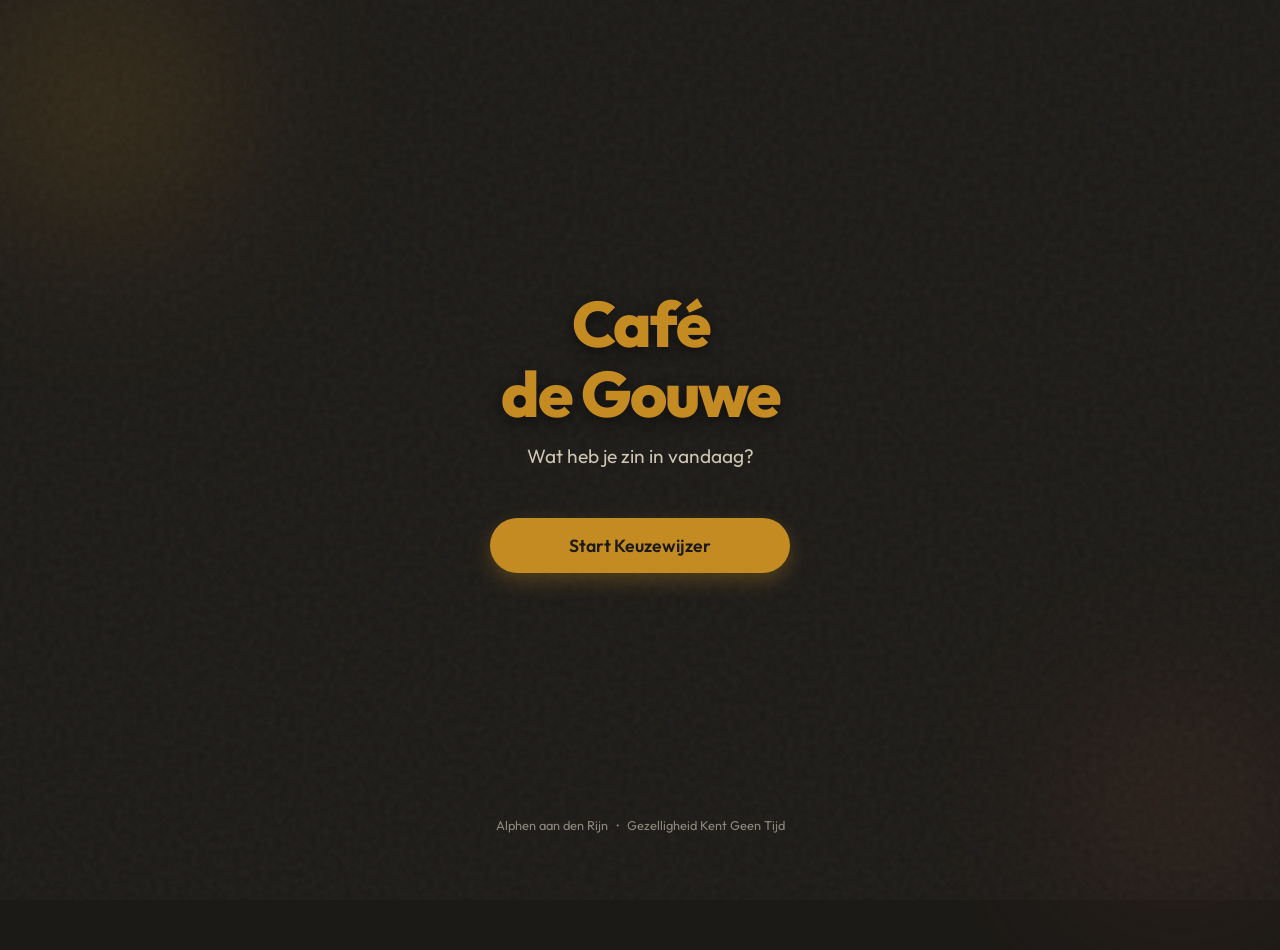
==== index.html @ 69bea437 "Initial commit of Cafe de Gouwe Choice Maker" ====
<!DOCTYPE html>
<html lang="nl">
<head>
    <meta charset="UTF-8">
    <meta name="viewport" content="width=device-width, initial-scale=1.0, maximum-scale=1.0, user-scalable=no">
    <title>Café de Gouwe - Keuzestress?</title>
    <!-- Modern Cozy Fonts -->
    <link rel="preconnect" href="https://fonts.googleapis.com">
    <link rel="preconnect" href="https://fonts.gstatic.com" crossorigin>
    <link href="https://fonts.googleapis.com/css2?family=Outfit:wght@300;400;600;800&display=swap" rel="stylesheet">
    <link rel="stylesheet" href="style.css">
    
    <!-- PostHog Analytics -->
    <script>
        !function(t,e){var o,n,p,r;e.__SV||(window.posthog=e,e._i=[],e.init=function(i,s,a){function g(t,e){var o=e.split(".");2==o.length&&(t=t[o[0]],e=o[1]),t[e]=function(){t.push([e].concat(Array.prototype.slice.call(arguments,0)))}}(p=t.createElement("script")).type="text/javascript",p.async=!0,p.src=s.api_host.replace(".i.posthog.com","-assets.i.posthog.com")+"/static/array.js",(r=t.getElementsByTagName("script")[0]).parentNode.insertBefore(p,r);var u=e;for(void 0!==a?u=e[a]=[]:a="posthog",u.people=u.people||[],u.toString=function(t){var e="posthog";return"posthog"!==a&&(e+="."+a),t||(e+=" (stub)"),e},u.people.toString=function(){return u.toString(1)+".people (stub)"},o="init capture identify alias people.set people.set_once set_config register register_once unregister opt_out_capturing has_opted_out_capturing opt_in_capturing reset isFeatureEnabled onFeatureFlags getFeatureFlag getFeatureFlagPayload reloadFeatureFlags group updateEarlyAccessFeatureEnrollment getEarlyAccessFeatures getActiveMatchingSurveys getSurveys getNextSurveyStep onSessionId setPersonProperties".split(" "),n=0;n<o.length;n++)g(u,o[n]);e._i.push([i,s,a])},e.__SV=1)}(document,window.posthog||[]);
        posthog.init('phc_tCgtvxL7A4zkNV29dAStg5Cqkrt9sNzTwvNitgcaXGjd', {
            api_host: 'https://eu.i.posthog.com',
            person_profiles: 'identified_only',
        })
    </script>

    <!-- PWA Settings -->
    <link rel="manifest" href="manifest.json">
    <meta name="theme-color" content="#1a1c1a">
    <!-- Note: add icons if needed -->
</head>
<body>
    <!-- Background Decor -->
    <div class="bg-shape bg-shape-1"></div>
    <div class="bg-shape bg-shape-2"></div>
    <div class="bg-overlay"></div>

    <div id="app-container">
        
        <!-- ==================== HOME SCREEN ==================== -->
        <main id="home-screen" class="screen active fade-in relative">
            <div class="home-content">
                <div class="logo-container">
                    <h1 class="klub-title">Café<br>de Gouwe</h1>
                    <p class="subtitle">Wat heb je zin in vandaag?</p>
                </div>
                
                <button id="start-btn" class="btn btn-primary">Start Keuzewijzer</button>
            </div>
            <div class="footer">Alphen aan den Rijn ・ Gezelligheid Kent Geen Tijd</div>
        </main>

        <!-- ==================== QUIZ SCREEN ==================== -->
        <main id="quiz-screen" class="screen hidden">
            <div class="quiz-header">
                <div class="progress-info">
                    <span>Vraag <span id="current-q-num">1</span></span>
                </div>
                <!-- Adding a minimalist progress bar -->
            </div>

            <div class="question-wrapper">
                <h2 id="question-text" class="question-text">Vraag hier?</h2>
                <div id="options-container" class="options-grid">
                    <!-- Options injected by JS -->
                </div>
            </div>

            <div class="quiz-footer" style="justify-content: center;">
                <button id="back-btn" class="btn btn-outline" style="max-width: 200px;">← Terug</button>
            </div>
        </main>

        <!-- ==================== RESULT SCREEN ==================== -->
        <main id="result-screen" class="screen hidden">
            <div class="result-header">
                <div id="result-emoji" class="result-emoji">🍽️</div>
                <h2 class="result-title">Jouw Perfecte Keuze</h2>
            </div>
            
            <div class="winner-card glass-panel">
                <span id="winner-price" class="drink-price"></span>
                <div class="winner-image-container">
                    <img id="winner-image" src="" alt="Menu Item" />
                </div>
                
                <div class="winner-main">
                    <h1 id="winner-name" class="drink-name">Item Naam</h1>
                    
                    <div class="why-fits">
                        <h3>✨ Waarom dit bij jou past:</h3>
                        <p id="winner-reason">Omdat je trek hebt.</p>
                    </div>
                </div>
            </div>

            <div class="cta-section fade-in-delayed">
                <p class="cta-text">Bestel dit bij onze bediening!</p>
                <div class="action-buttons">
                    <button id="restart-btn" class="btn btn-outline">Probeer Opnieuw ↺</button>
                </div>
            </div>
        </main>
    </div>

    <script src="script.js"></script>
    <script>
        if ('serviceWorker' in navigator) {
            window.addEventListener('load', () => {
                navigator.serviceWorker.register('./sw.js').catch(err => console.log('SW registration failed:', err));
            });
        }
    </script>
</body>
</html>
---- style.css ----
/* Café de Gouwe - Cozy & Modern Styling */

:root {
    --bg-color: #1c1a17;
    --text-color: #f7eed7;
    --primary: #c38b22;
    --primary-hover: #e5b150;
    --card-bg: rgba(247, 238, 215, 0.05);
    --glass-border: rgba(247, 238, 215, 0.15);
    --shadow-color: rgba(0, 0, 0, 0.5);
    --font-main: 'Outfit', sans-serif;
}

* {
    box-sizing: border-box;
    margin: 0;
    padding: 0;
    font-family: var(--font-main);
}

body {
    background-color: var(--bg-color);
    color: var(--text-color);
    overflow: hidden; /* Prevent scrolling on app container */
    height: 100vh;
    width: 100vw;
    display: flex;
    justify-content: center;
    align-items: center;
}

/* Background Atmosphere */
.bg-shape {
    position: absolute;
    border-radius: 50%;
    filter: blur(80px);
    z-index: -2;
    opacity: 0.6;
}

.bg-shape-1 {
    width: 400px;
    height: 400px;
    background: radial-gradient(circle, rgba(195,139,34,0.4) 0%, rgba(28,26,23,0) 70%);
    top: -100px;
    left: -100px;
    animation: drift 15s ease-in-out infinite alternate;
}

.bg-shape-2 {
    width: 300px;
    height: 300px;
    background: radial-gradient(circle, rgba(160,82,45,0.4) 0%, rgba(28,26,23,0) 70%);
    bottom: -50px;
    right: -50px;
    animation: drift 20s ease-in-out infinite alternate-reverse;
}

.bg-overlay {
    position: absolute;
    top: 0; left: 0; width: 100%; height: 100%;
    background: url('data:image/svg+xml;utf8,<svg viewBox="0 0 200 200" xmlns="http://www.w3.org/2000/svg"><filter id="noiseFilter"><feTurbulence type="fractalNoise" baseFrequency="0.65" numOctaves="3" stitchTiles="stitch"/></filter><rect width="100%" height="100%" filter="url(%23noiseFilter)"/></svg>');
    opacity: 0.05;
    z-index: -1;
}

@keyframes drift {
    0% { transform: translate(0, 0); }
    100% { transform: translate(30px, 50px); }
}

/* Container */
#app-container {
    width: 100%;
    max-width: 500px;
    height: 100%;
    max-height: 850px;
    position: relative;
    display: flex;
    flex-direction: column;
    overflow-y: auto;
    -webkit-overflow-scrolling: touch;
}

.screen {
    display: none;
    flex-direction: column;
    width: 100%;
    height: 100%;
    padding: 20px;
}

.screen.active {
    display: flex;
}

.hidden {
    display: none !important;
}

/* Animations */
.fade-in {
    animation: fadeIn 0.4s ease-out forwards;
}

.fade-in-delayed {
    opacity: 0;
    animation: fadeIn 0.5s ease-out 0.3s forwards;
}

@keyframes fadeIn {
    from { opacity: 0; transform: translateY(10px); }
    to { opacity: 1; transform: translateY(0); }
}

/* Home Screen */
.home-content {
    flex: 1;
    display: flex;
    flex-direction: column;
    justify-content: center;
    align-items: center;
    text-align: center;
}

.logo-container {
    margin-bottom: 50px;
}

.klub-title {
    font-size: 4rem;
    font-weight: 800;
    line-height: 1.1;
    letter-spacing: -2px;
    color: var(--primary);
    text-shadow: 0 4px 15px var(--shadow-color);
}

.subtitle {
    margin-top: 15px;
    font-size: 1.2rem;
    color: var(--text-color);
    opacity: 0.8;
}

.btn {
    border: none;
    border-radius: 30px;
    padding: 16px 32px;
    font-size: 1.1rem;
    font-weight: 600;
    cursor: pointer;
    transition: all 0.2s ease;
    width: 100%;
    max-width: 300px;
    display: flex;
    justify-content: center;
    align-items: center;
}

.btn-primary {
    background: var(--primary);
    color: var(--bg-color);
    box-shadow: 0 8px 20px rgba(195,139,34,0.3);
}

.btn-primary:hover {
    background: var(--primary-hover);
    transform: translateY(-2px);
    box-shadow: 0 10px 25px rgba(195,139,34,0.4);
}

.btn-primary:active {
    transform: translateY(1px);
}

.btn-outline {
    background: transparent;
    color: var(--text-color);
    border: 2px solid var(--glass-border);
}

.btn-outline:hover {
    background: var(--card-bg);
}

/* Quiz UI */
.quiz-header {
    margin-bottom: 20px;
    padding-top: 20px;
}

.progress-info {
    font-size: 0.9rem;
    opacity: 0.7;
    margin-bottom: 10px;
    text-align: center;
    text-transform: uppercase;
    letter-spacing: 2px;
}

.question-wrapper {
    flex: 1;
    display: flex;
    flex-direction: column;
    justify-content: center;
}

.question-text {
    font-size: 2.2rem;
    font-weight: 800;
    text-align: center;
    margin-bottom: 40px;
    line-height: 1.2;
}

.options-grid {
    display: grid;
    grid-template-columns: 1fr;
    gap: 15px;
}

.option-btn {
    background: var(--card-bg);
    border: 1px solid var(--glass-border);
    color: var(--text-color);
    padding: 20px;
    border-radius: 16px;
    font-size: 1.2rem;
    font-weight: 600;
    cursor: pointer;
    transition: all 0.2s ease;
    text-align: left;
    display: flex;
    align-items: center;
    justify-content: space-between;
}

.option-btn:hover {
    background: rgba(247, 238, 215, 0.1);
    transform: translateY(-2px);
}

.option-btn .emoji {
    font-size: 1.5rem;
}

/* Result Screen */
.result-header {
    text-align: center;
    margin-top: 20px;
    margin-bottom: 20px;
}

.result-emoji {
    font-size: 4rem;
    margin-bottom: 10px;
}

.result-title {
    font-size: 1.5rem;
    font-weight: 800;
    color: var(--primary);
    text-transform: uppercase;
    letter-spacing: 2px;
}

.glass-panel {
    background: var(--card-bg);
    border: 1px solid var(--glass-border);
    border-radius: 24px;
    backdrop-filter: blur(10px);
    overflow: hidden;
    position: relative;
    box-shadow: 0 15px 35px var(--shadow-color);
}

.drink-price {
    position: absolute;
    top: 20px;
    right: 20px;
    background: var(--primary);
    color: var(--bg-color);
    padding: 5px 12px;
    border-radius: 20px;
    font-weight: 800;
    font-size: 1.1rem;
    z-index: 10;
}

.winner-image-container {
    width: 100%;
    height: 300px;
    background: #000;
    display: flex;
    justify-content: center;
    align-items: center;
    overflow: hidden;
}

.winner-image-container img {
    height: 100%;
    width: auto;
    object-fit: cover;
    mix-blend-mode: lighten;
    max-width: 100%;
}

.winner-main {
    padding: 25px;
    text-align: center;
}

.drink-name {
    font-size: 2.2rem;
    font-weight: 800;
    margin-bottom: 15px;
    line-height: 1.1;
}

.why-fits h3 {
    font-size: 1rem;
    color: var(--primary);
    text-transform: uppercase;
    letter-spacing: 1px;
    margin-bottom: 8px;
}

.why-fits p {
    font-size: 1.1rem;
    opacity: 0.9;
    line-height: 1.4;
}

.cta-section {
    margin-top: 30px;
    text-align: center;
}

.cta-text {
    margin-bottom: 15px;
    font-size: 1.1rem;
}

.action-buttons {
    display: flex;
    justify-content: center;
}

.footer {
    text-align: center;
    font-size: 0.8rem;
    opacity: 0.5;
    margin-bottom: 20px;
}
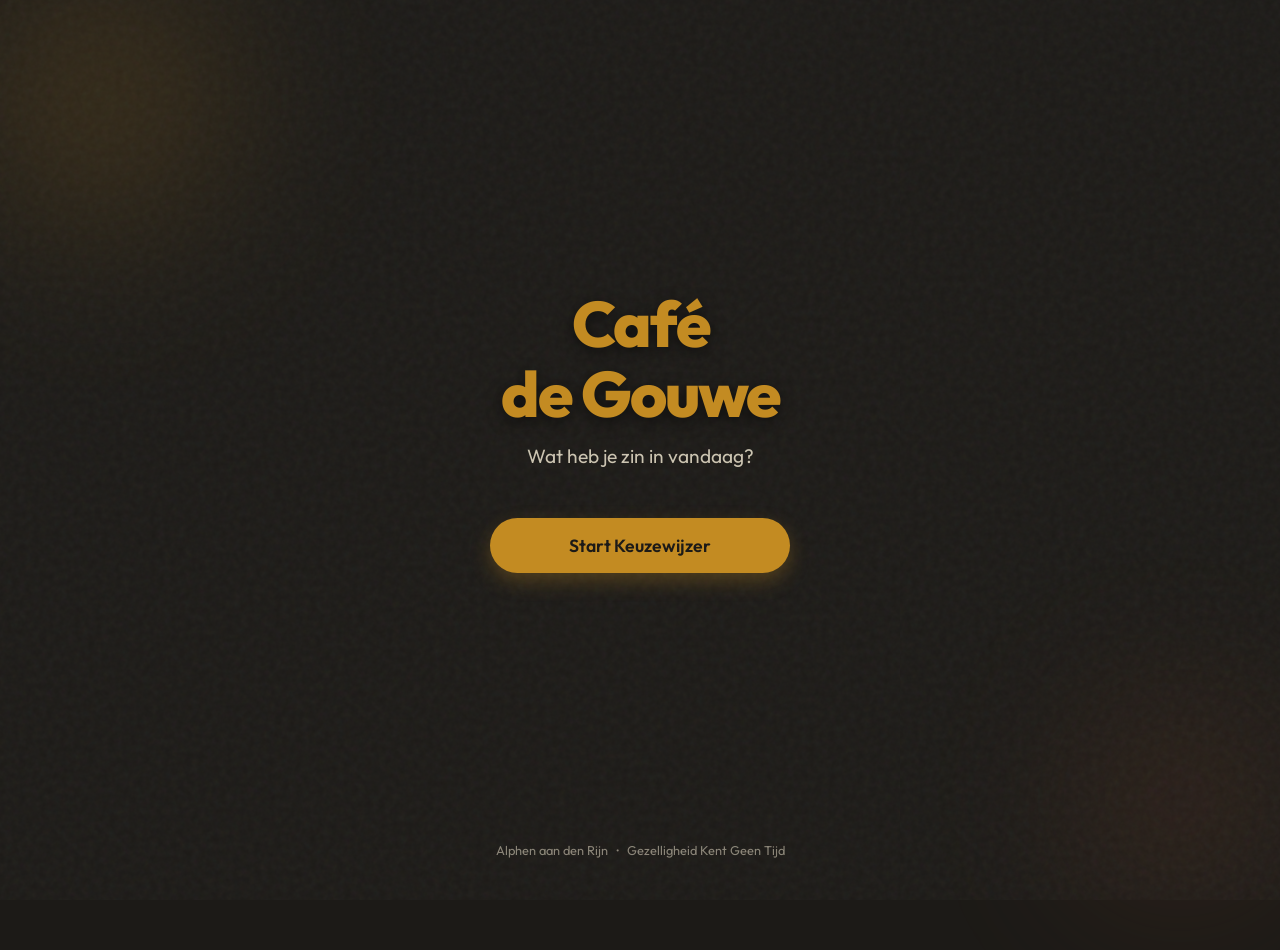
==== commit 8406d9b4: "P2 fixes: weighted scoring, responsive breakpoints, remove dead CSS, move inline styles" ====
--- a/index.html
+++ b/index.html
@@ -19,10 +19,18 @@
         })
     </script>
 
+    <!-- SEO & Social Sharing -->
+    <meta name="description" content="Keuzestress bij Café de Gouwe? Laat de Keuzewijzer je helpen! Ontdek jouw perfecte gerecht, biertje of wijntje in Alphen aan den Rijn.">
+    <meta property="og:title" content="Café de Gouwe - Keuzewijzer">
+    <meta property="og:description" content="Keuzestress? Ontdek jouw perfecte keuze bij Café de Gouwe in Alphen aan den Rijn!">
+    <meta property="og:image" content="icon-512.png">
+    <meta property="og:type" content="website">
+
     <!-- PWA Settings -->
     <link rel="manifest" href="manifest.json">
-    <meta name="theme-color" content="#1a1c1a">
-    <!-- Note: add icons if needed -->
+    <meta name="theme-color" content="#1c1a17">
+    <link rel="apple-touch-icon" href="icon-192.png">
+    <link rel="icon" type="image/png" href="icon-192.png">
 </head>
 <body>
     <!-- Background Decor -->
@@ -51,7 +59,9 @@
                 <div class="progress-info">
                     <span>Vraag <span id="current-q-num">1</span></span>
                 </div>
-                <!-- Adding a minimalist progress bar -->
+                <div class="progress-bar">
+                    <div id="progress-fill" class="progress-fill"></div>
+                </div>
             </div>
 
             <div class="question-wrapper">
@@ -61,22 +71,21 @@
                 </div>
             </div>
 
-            <div class="quiz-footer" style="justify-content: center;">
-                <button id="back-btn" class="btn btn-outline" style="max-width: 200px;">← Terug</button>
+            <div class="quiz-footer">
+                <button id="back-btn" class="btn btn-outline btn-back">← Terug</button>
             </div>
         </main>
 
         <!-- ==================== RESULT SCREEN ==================== -->
         <main id="result-screen" class="screen hidden">
             <div class="result-header">
-                <div id="result-emoji" class="result-emoji">🍽️</div>
                 <h2 class="result-title">Jouw Perfecte Keuze</h2>
             </div>
             
             <div class="winner-card glass-panel">
                 <span id="winner-price" class="drink-price"></span>
                 <div class="winner-image-container">
-                    <img id="winner-image" src="" alt="Menu Item" />
+                    <img id="winner-image" src="" alt="Menu Item" onerror="this.style.display='none'" />
                 </div>
                 
                 <div class="winner-main">
--- a/style.css
+++ b/style.css
@@ -21,7 +21,7 @@
 body {
     background-color: var(--bg-color);
     color: var(--text-color);
-    overflow: hidden; /* Prevent scrolling on app container */
+    overflow-x: hidden; /* Only prevent horizontal scroll; allow vertical for result screen */
     height: 100vh;
     width: 100vw;
     display: flex;
@@ -86,8 +86,9 @@
     display: none;
     flex-direction: column;
     width: 100%;
-    height: 100%;
+    min-height: 100%;
     padding: 20px;
+    flex-shrink: 0;
 }
 
 .screen.active {
@@ -162,6 +163,13 @@
     background: var(--primary);
     color: var(--bg-color);
     box-shadow: 0 8px 20px rgba(195,139,34,0.3);
+    animation: pulse 2s infinite;
+}
+
+@keyframes pulse {
+    0% { box-shadow: 0 0 0 0 rgba(195,139,34,0.4); }
+    70% { box-shadow: 0 0 0 15px rgba(195,139,34,0); }
+    100% { box-shadow: 0 0 0 0 rgba(195,139,34,0); }
 }
 
 .btn-primary:hover {
@@ -197,6 +205,22 @@
     text-align: center;
     text-transform: uppercase;
     letter-spacing: 2px;
+}
+
+.progress-bar {
+    width: 100%;
+    height: 4px;
+    background: var(--card-bg);
+    border-radius: 2px;
+    overflow: hidden;
+}
+
+.progress-fill {
+    height: 100%;
+    background: linear-gradient(90deg, var(--primary), var(--primary-hover));
+    border-radius: 2px;
+    transition: width 0.4s ease;
+    width: 0%;
 }
 
 .question-wrapper {
@@ -252,11 +276,6 @@
     margin-bottom: 20px;
 }
 
-.result-emoji {
-    font-size: 4rem;
-    margin-bottom: 10px;
-}
-
 .result-title {
     font-size: 1.5rem;
     font-weight: 800;
@@ -273,6 +292,15 @@
     overflow: hidden;
     position: relative;
     box-shadow: 0 15px 35px var(--shadow-color);
+    flex-shrink: 0;
+}
+
+.winner-card {
+    display: flex;
+    flex-direction: column;
+    flex-shrink: 0 !important;
+    height: max-content;
+    min-height: max-content;
 }
 
 .drink-price {
@@ -291,19 +319,24 @@
 .winner-image-container {
     width: 100%;
     height: 300px;
-    background: #000;
+    background: transparent;
     display: flex;
     justify-content: center;
     align-items: center;
-    overflow: hidden;
+    padding: 20px;
 }
 
 .winner-image-container img {
     height: 100%;
     width: auto;
-    object-fit: cover;
-    mix-blend-mode: lighten;
+    object-fit: contain;
     max-width: 100%;
+    filter: drop-shadow(0 15px 20px rgba(0,0,0,0.4));
+    transition: transform 0.3s ease;
+}
+
+.winner-image-container img:hover {
+    transform: scale(1.05) rotate(2deg);
 }
 
 .winner-main {
@@ -316,6 +349,8 @@
     font-weight: 800;
     margin-bottom: 15px;
     line-height: 1.1;
+    color: var(--primary);
+    text-shadow: 0 2px 8px rgba(0, 0, 0, 0.4);
 }
 
 .why-fits h3 {
@@ -353,3 +388,77 @@
     opacity: 0.5;
     margin-bottom: 20px;
 }
+
+.quiz-footer {
+    display: flex;
+    justify-content: center;
+    padding: 15px 0;
+}
+
+.btn-back {
+    max-width: 200px;
+}
+
+/* ===== Responsive Breakpoints ===== */
+
+/* Small phones (320px - 380px) */
+@media (max-width: 380px) {
+    .klub-title {
+        font-size: 3rem;
+    }
+    .question-text {
+        font-size: 1.6rem;
+        margin-bottom: 25px;
+    }
+    .option-btn {
+        padding: 14px;
+        font-size: 1rem;
+    }
+    .drink-name {
+        font-size: 1.6rem;
+    }
+    .winner-image-container {
+        height: 220px;
+        padding: 10px;
+    }
+    .winner-main {
+        padding: 15px;
+    }
+    .result-title {
+        font-size: 1.2rem;
+    }
+}
+
+/* Standard phones (381px - 480px) */
+@media (min-width: 381px) and (max-width: 480px) {
+    .question-text {
+        font-size: 1.8rem;
+        margin-bottom: 30px;
+    }
+    .winner-image-container {
+        height: 260px;
+    }
+}
+
+/* Tablets and larger (768px+) */
+@media (min-width: 768px) {
+    #app-container {
+        max-height: 900px;
+    }
+    .question-text {
+        font-size: 2.5rem;
+    }
+    .option-btn {
+        padding: 22px;
+        font-size: 1.3rem;
+    }
+    .options-grid {
+        gap: 18px;
+    }
+    .drink-name {
+        font-size: 2.5rem;
+    }
+    .winner-image-container {
+        height: 350px;
+    }
+}
